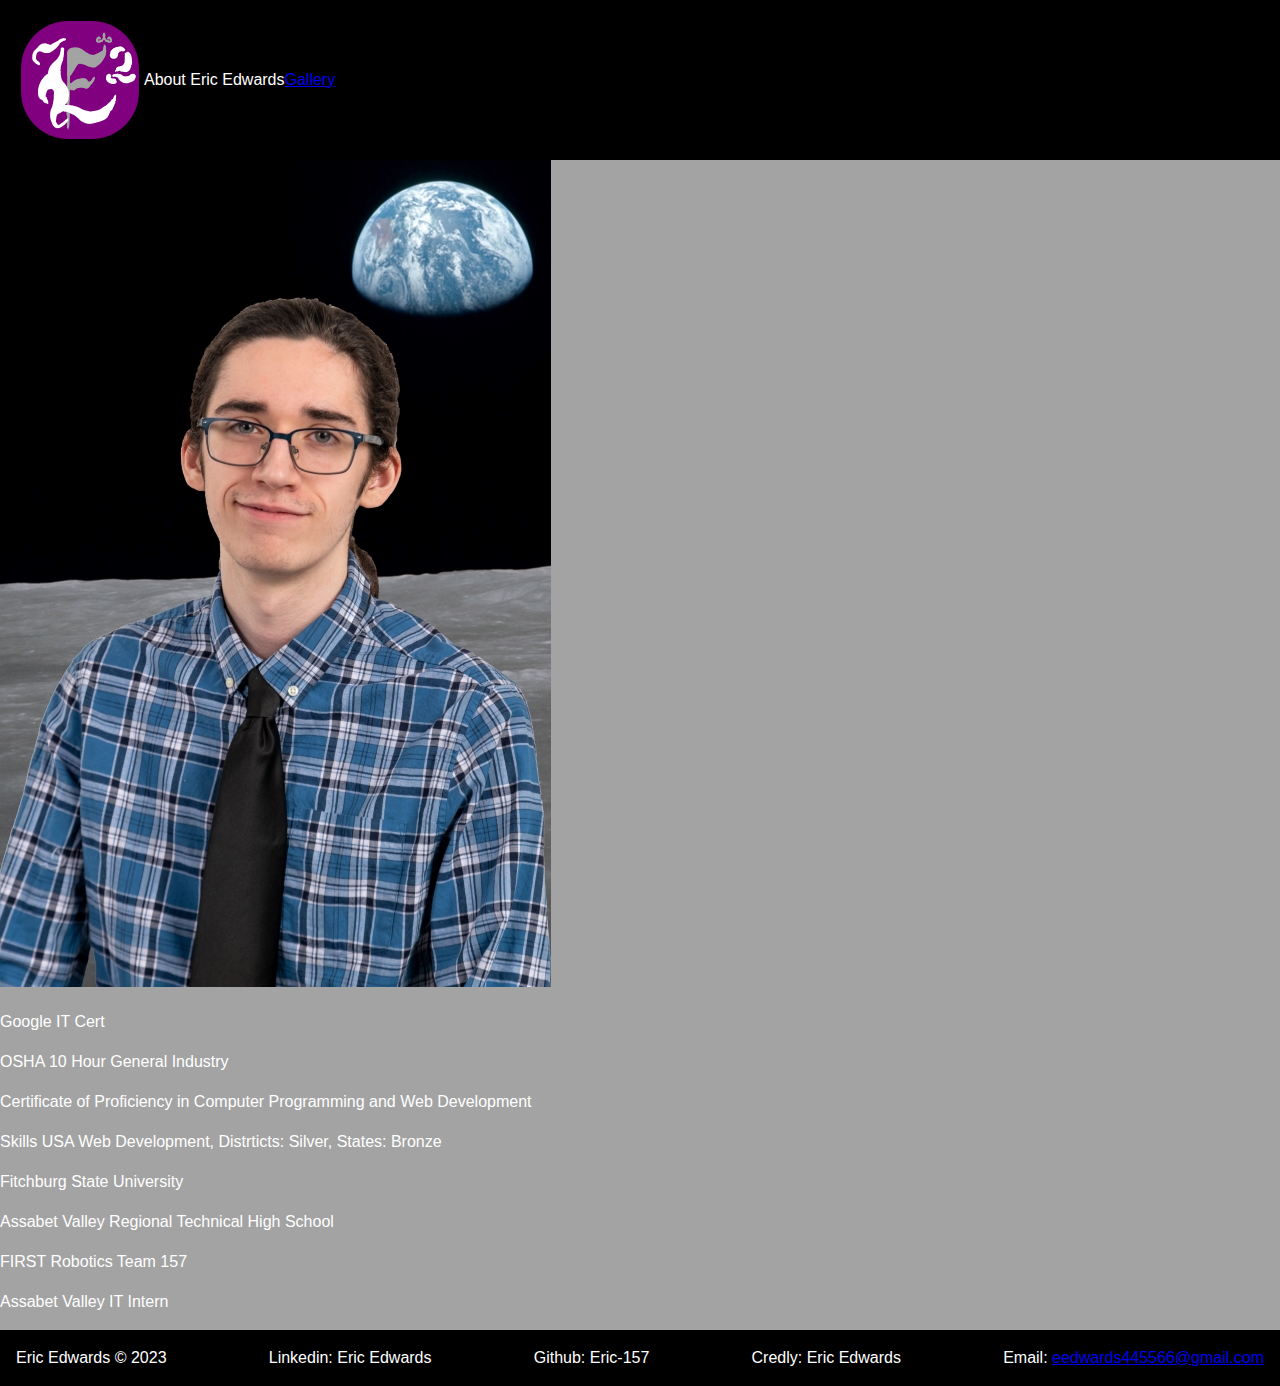
==== index.html @ d953fc55 "Started with structure" ====
<!DOCTYPE html>
<html lang="en">
    <head>
        <meta charset="utf-8">
        <meta name="description" content="Eric Edwards Portfolio">
        <meta name="author" content="Eric Edwards">
        <meta name="viewport" content="width=device-width, initial-scale=1.0">
        <meta name="keywords" content="Eric Edwards, Portfolio, Game, Game Design">
        <title>E-Edwards Portfolio</title>
        <link rel="icon" type="image/png" href="Images/Icons/favicon.png"/>
        <link rel="stylesheet" type="text/css" href="outline.css">
    </head>
    <body>
        <div id="nav">
            <img src="Images/Icons/favicon.png" alt="Logo">
            <p>About Eric Edwards</p>
            <p><a href="Gallery.html" title="Eric's Art, Designs and other nick nacks">Gallery</a></p>
        </div>
        <div id="content">
            <!--Main section-->
            <div>
                <img src="Images/EricEdwardsProfessional.jpg" alt="yes I was indeed in space, definitely">
                <p></p>
            </div>
        
            <!--Certs and Achivements-->
            <div>
                <p>Google IT Cert</p>
                <p>OSHA 10 Hour General Industry</p>
                <p>Certificate of Proficiency in Computer Programming and Web Development</p>
                <p>Skills USA Web Development, Distrticts: Silver, States: Bronze</p>
            </div>
            
            <!--Education + Notable Classes-->
            <div>
                <p>Fitchburg State University</p>
                <p>Assabet Valley Regional Technical High School</p>
                <p>FIRST Robotics Team 157</p>
            </div>
            
            <!--Work Experience-->
            <div>
                <p>Assabet Valley IT Intern</p>
            </div>
        </div>
        <div id="footer">
            <p>Eric Edwards &copy; 2023</p>
            <p>Linkedin: <a>Eric Edwards</a></p>
            <p>Github: <a>Eric-157</a></p>
            <p>Credly: <a>Eric Edwards</a></p>
            <p>Email: <a href="mailto:eedwards445566@gmail.com">eedwards445566@gmail.com</a></p>
        </div>
    </body>
</html>
---- outline.css ----
body {
    display: flex;
    flex-direction: column;
    font-family: 'Trebuchet MS', sans-serif;
    line-height: 1.5;
    color: white;
    background-color:rgb(163, 163, 163);
    -webkit-font-smoothing: antialiased;
    -moz-osx-font-smoothing: grayscale;
    -webkit-text-size-adjust: 100%;
    -ms-text-size-adjust: 100%;
    padding: 0;
    margin: 0;
}

#nav {
    display: flex;
    flex-direction: row;
    justify-content: flex-start;
    align-items: center;
    padding: 1rem 1rem;
    background-color: rgb(0, 0, 0);
    color: white;
    height: auto;
}

#footer {
    display: flex;
    flex-direction: row;
    justify-content: space-between;
    align-items: center;
    padding: 0 1rem;
    background-color: rgb(0, 0, 0);
    color: white;
    height: auto;
}
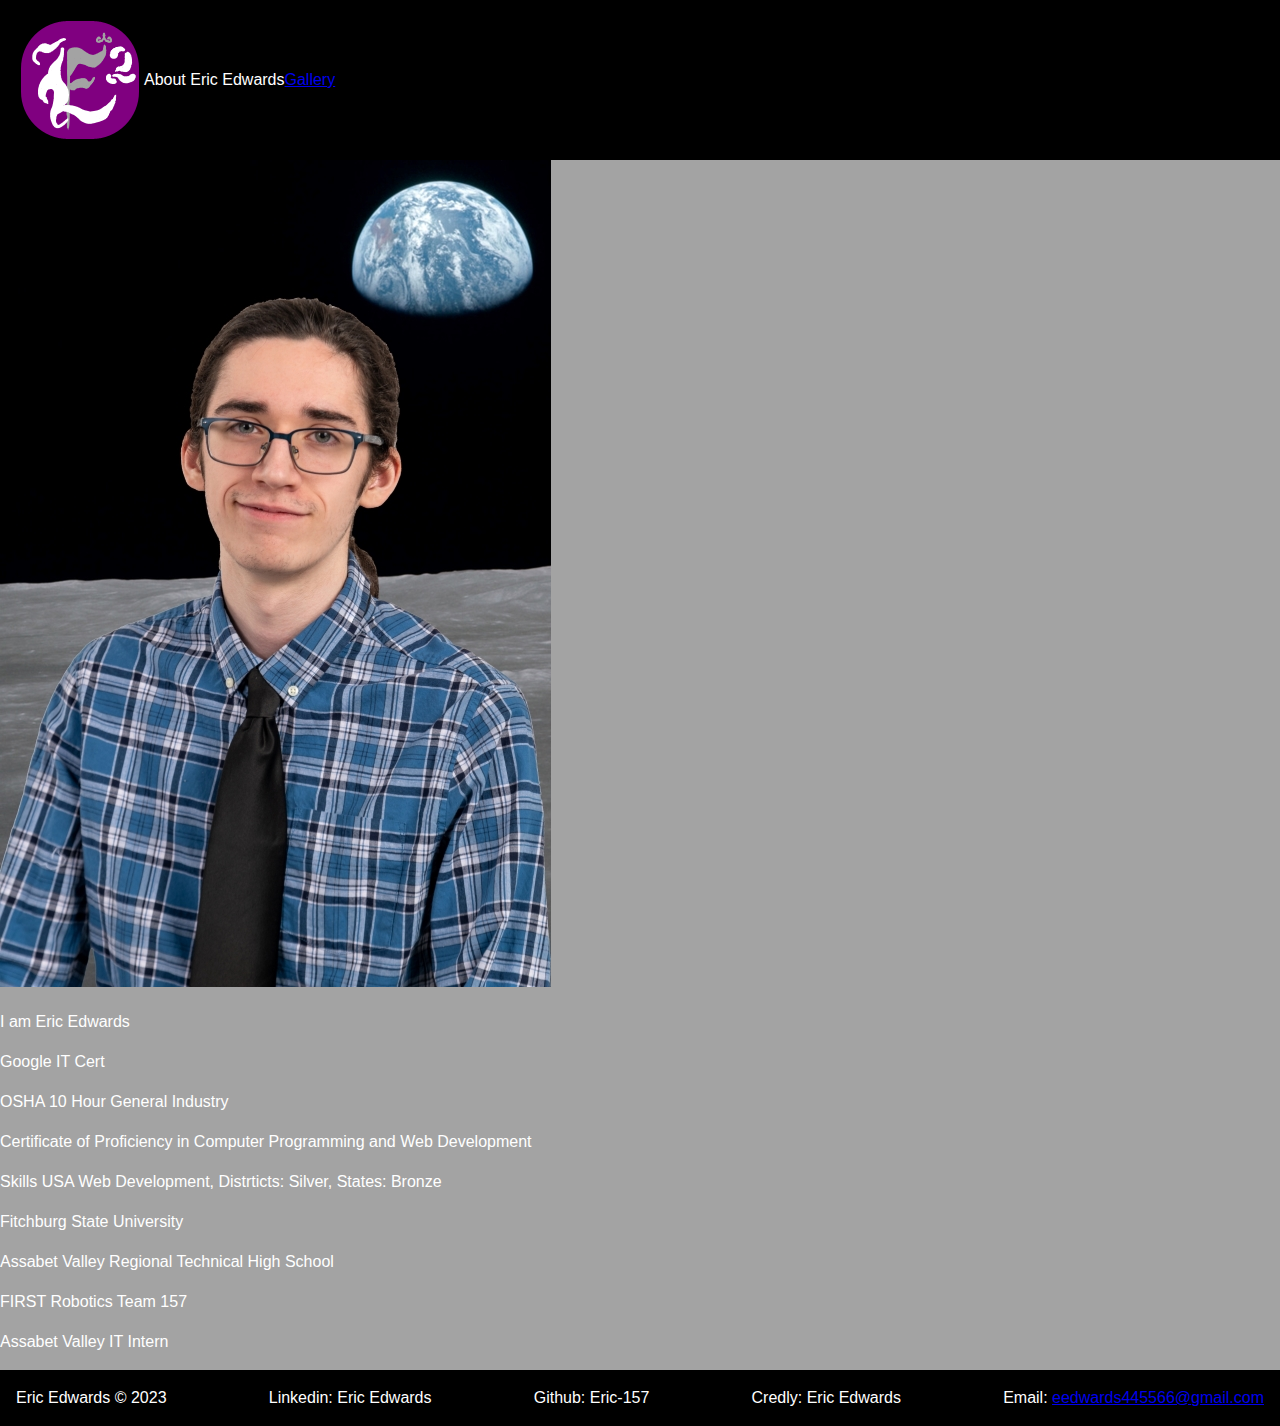
==== commit 73797875: "forgot to save" ====
--- a/index.html
+++ b/index.html
@@ -20,7 +20,7 @@
             <!--Main section-->
             <div>
                 <img src="Images/EricEdwardsProfessional.jpg" alt="yes I was indeed in space, definitely">
-                <p></p>
+                <p>I am Eric Edwards</p>
             </div>
         
             <!--Certs and Achivements-->
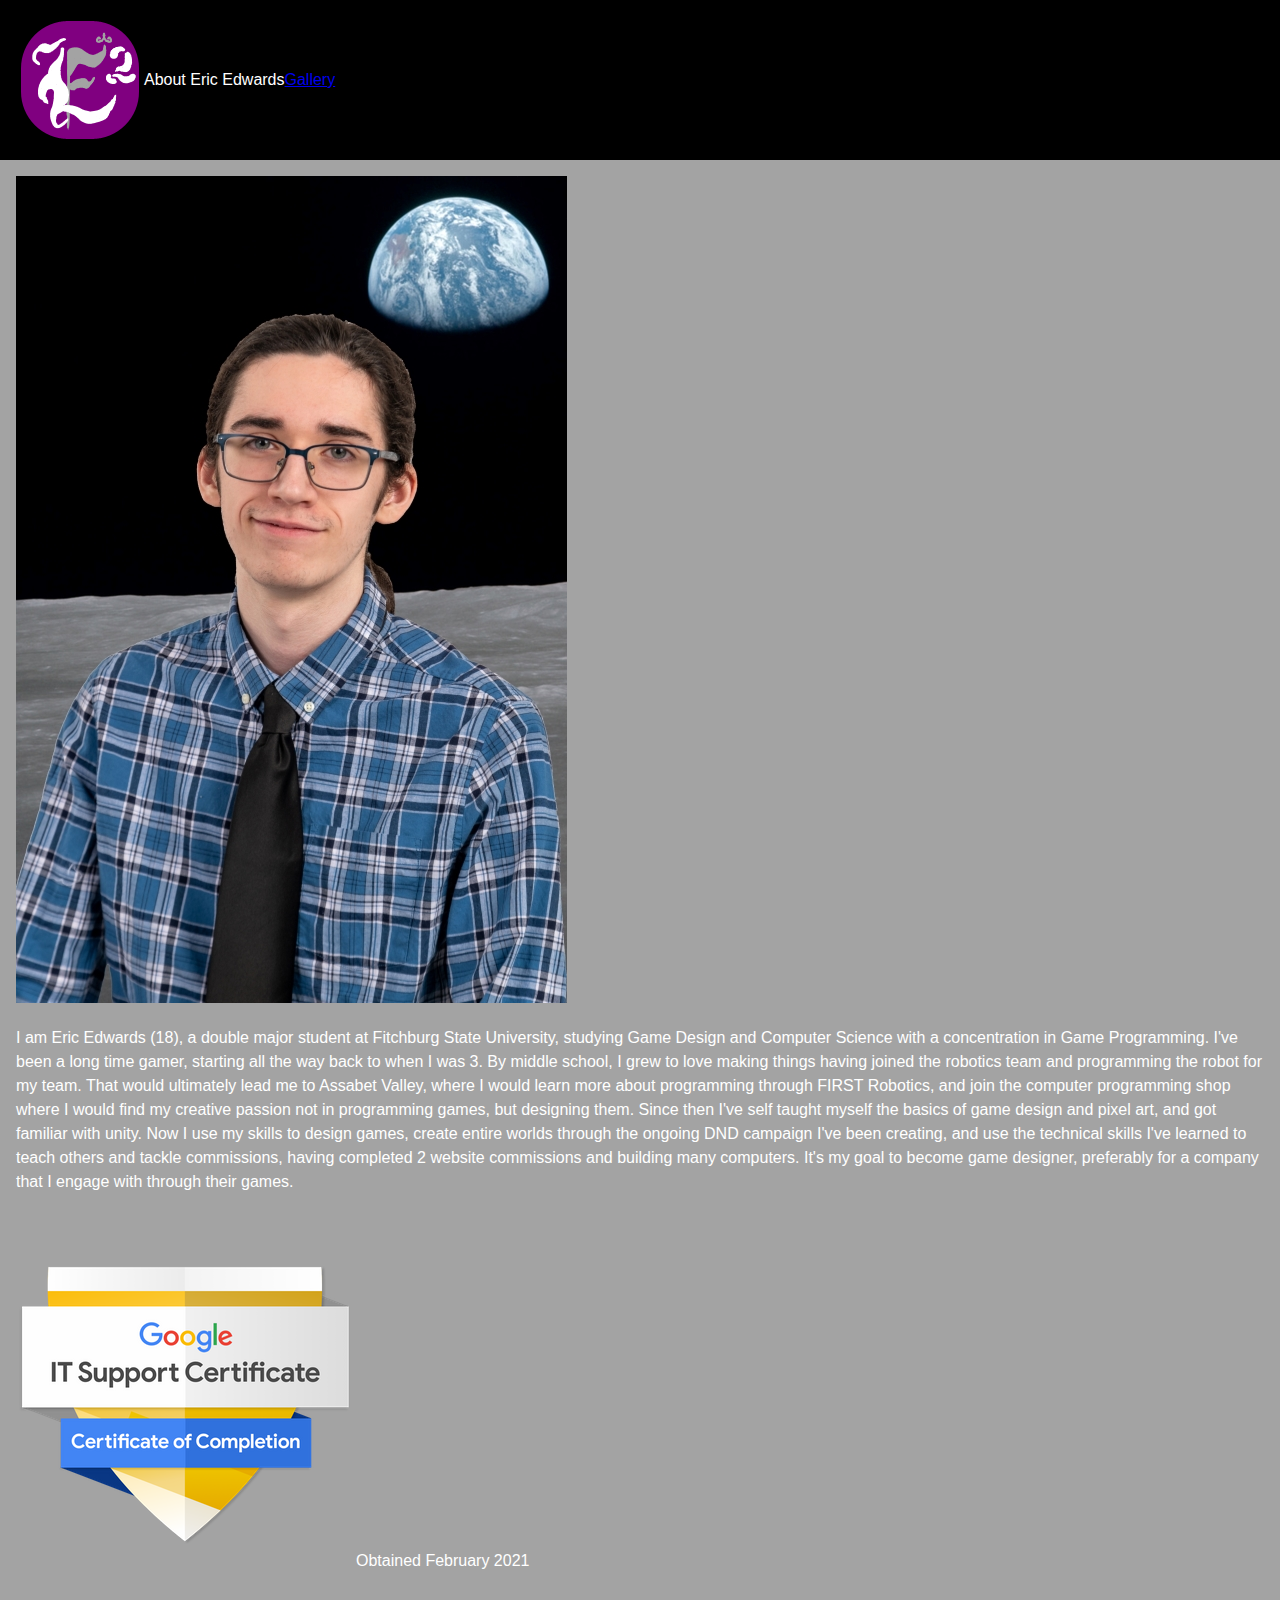
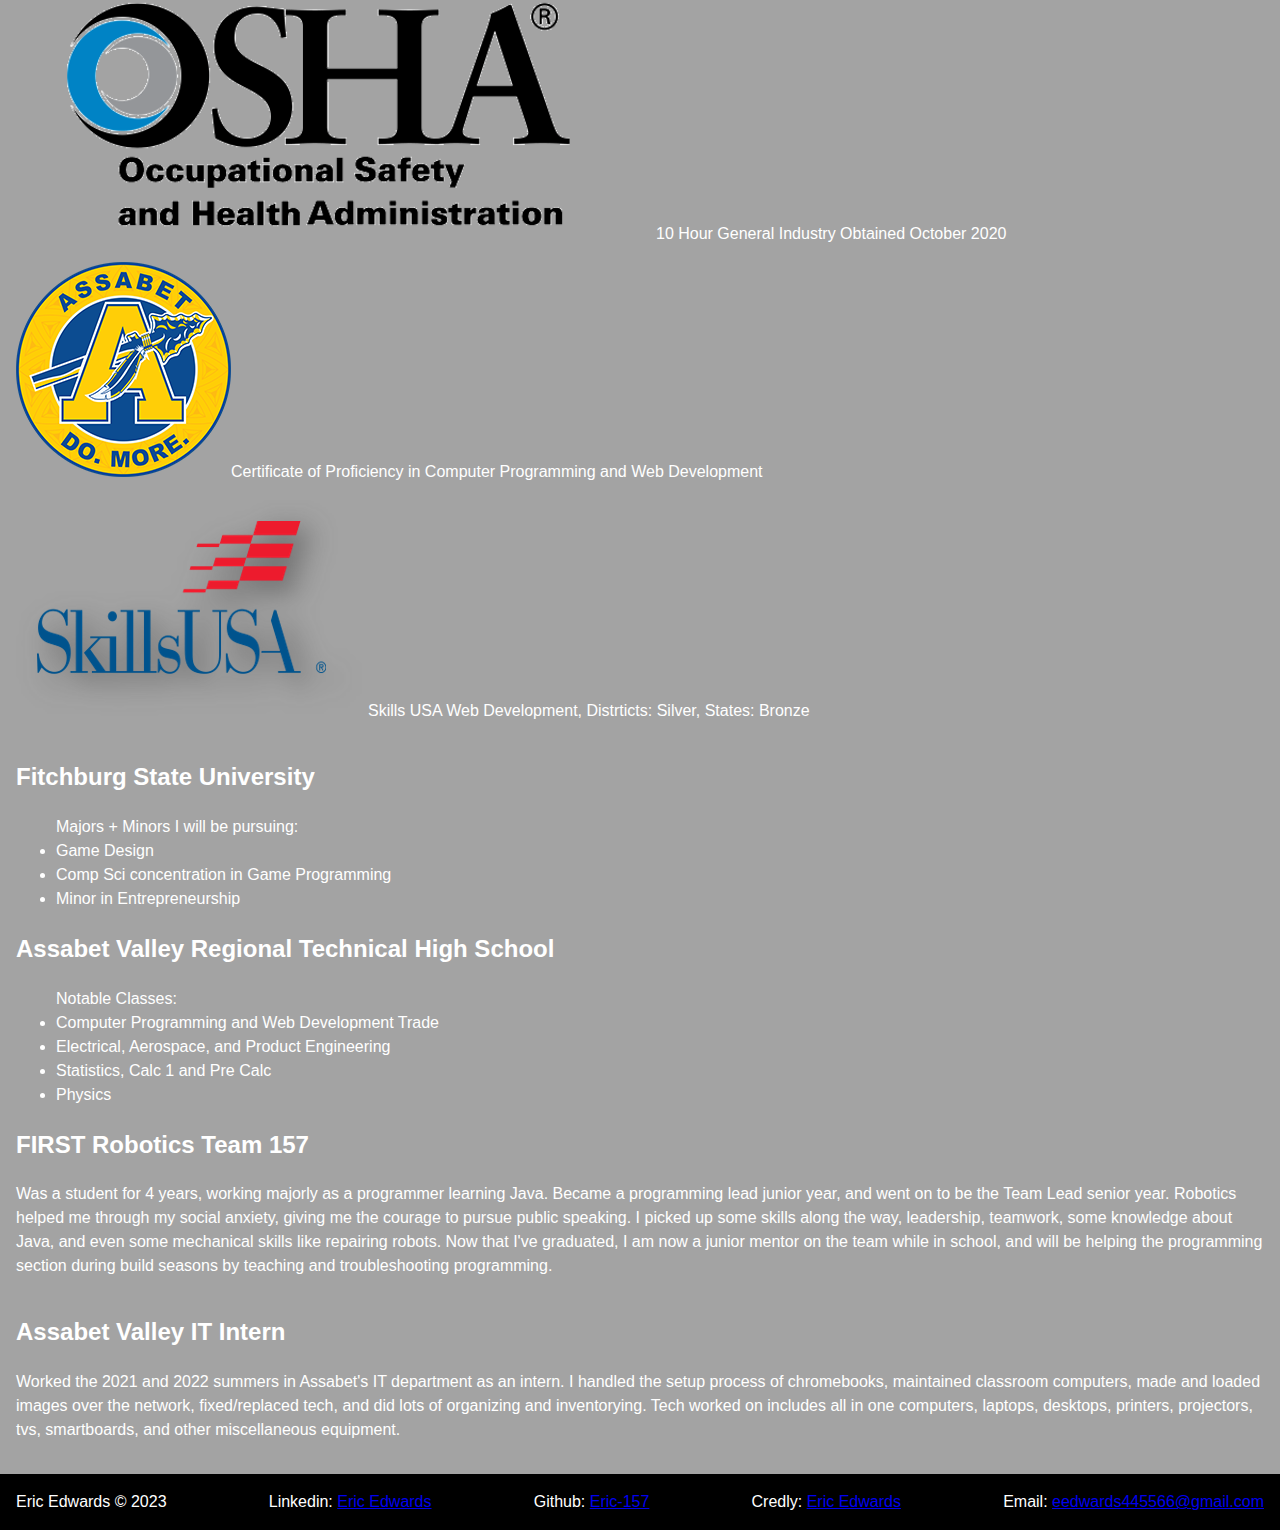
==== commit bdb3a315: "pre computer packing changes" ====
--- a/index.html
+++ b/index.html
@@ -18,36 +18,55 @@
         </div>
         <div id="content">
             <!--Main section-->
-            <div>
+            <div id="aboutme">
                 <img src="Images/EricEdwardsProfessional.jpg" alt="yes I was indeed in space, definitely">
-                <p>I am Eric Edwards</p>
+                <p>I am Eric Edwards (18), a double major student at Fitchburg State University, studying Game Design and Computer Science with a concentration in Game Programming. I've been a long time gamer, starting all the way back to when I was 3. By middle school, I grew to love making things having joined the robotics team and programming the robot for my team. That would ultimately lead me to Assabet Valley, where I would learn more about programming through FIRST Robotics, and join the computer programming shop where I would find my creative passion not in programming games, but designing them. Since then I've self taught myself the basics of game design and pixel art, and got familiar with unity. Now I use my skills to design games, create entire worlds through the ongoing DND campaign I've been creating, and use the technical skills I've learned to teach others and tackle commissions, having completed 2 website commissions and building many computers. It's my goal to become game designer, preferably for a company that I engage with through their games.</p>
             </div>
         
             <!--Certs and Achivements-->
-            <div>
-                <p>Google IT Cert</p>
-                <p>OSHA 10 Hour General Industry</p>
-                <p>Certificate of Proficiency in Computer Programming and Web Development</p>
-                <p>Skills USA Web Development, Distrticts: Silver, States: Bronze</p>
+            <div id="certs">
+                <p><img src="Images/ITCert.png" alt="Google IT Support Certificate">Obtained February 2021</p>
+                <p><img src="Images/osha.png" alt="OSHA">10 Hour General Industry Obtained October 2020</p>
+                <p><img src="Images/assabet.png" alt="My trade in high school, computer programming and web dev">Certificate of Proficiency in Computer Programming and Web Development</p>
+                <p><img src="Images/SkillsUSA.png">Skills USA Web Development, Distrticts: Silver, States: Bronze</p>
             </div>
             
             <!--Education + Notable Classes-->
-            <div>
-                <p>Fitchburg State University</p>
-                <p>Assabet Valley Regional Technical High School</p>
-                <p>FIRST Robotics Team 157</p>
+            <div id="education">
+                <div class="container">
+                <h2>Fitchburg State University</h2>
+                    <ul>Majors + Minors I will be pursuing:
+                        <li>Game Design</li>
+                        <li>Comp Sci concentration in Game Programming</li>
+                        <li>Minor in Entrepreneurship</li>
+                    </ul>
+                </div>
+                <div class="container">
+                <h2>Assabet Valley Regional Technical High School</h2>
+                    <ul>Notable Classes:
+                        <li>Computer Programming and Web Development Trade</li>
+                        <li>Electrical, Aerospace, and Product Engineering</li>
+                        <li>Statistics, Calc 1 and Pre Calc</li>
+                        <li>Physics</li>
+                    </ul>
+                </div>
+                <div class="container">
+                <h2>FIRST Robotics Team 157</h2>
+                <p>Was a student for 4 years, working majorly as a programmer learning Java. Became a programming lead junior year, and went on to be the Team Lead senior year. Robotics helped me through my social anxiety, giving me the courage to pursue public speaking. I picked up some skills along the way, leadership, teamwork, some knowledge about Java, and even some mechanical skills like repairing robots. Now that I've graduated, I am now a junior mentor on the team while in school, and will be helping the programming section during build seasons by teaching and troubleshooting programming.</p>
+                </div>
             </div>
             
             <!--Work Experience-->
-            <div>
-                <p>Assabet Valley IT Intern</p>
+            <div id="work">
+                <h2>Assabet Valley IT Intern</h2>
+                <p>Worked the 2021 and 2022 summers in Assabet's IT department as an intern. I handled the setup process of chromebooks, maintained classroom computers, made and loaded images over the network, fixed/replaced tech, and did lots of organizing and inventorying. Tech worked on includes all in one computers, laptops, desktops, printers, projectors, tvs, smartboards, and other miscellaneous equipment.</p>
             </div>
         </div>
         <div id="footer">
             <p>Eric Edwards &copy; 2023</p>
-            <p>Linkedin: <a>Eric Edwards</a></p>
-            <p>Github: <a>Eric-157</a></p>
-            <p>Credly: <a>Eric Edwards</a></p>
+            <p>Linkedin: <a href="https://www.linkedin.com/in/eric-edwards-64030a20b/" target="_blank">Eric Edwards</a></p>
+            <p>Github: <a href="https://github.com/Eric-157" target="_blank">Eric-157</a></p>
+            <p>Credly: <a href="https://www.credly.com/users/eric-edwards.8d96000a/badges" target="_blank">Eric Edwards</a></p>
             <p>Email: <a href="mailto:eedwards445566@gmail.com">eedwards445566@gmail.com</a></p>
         </div>
     </body>
--- a/outline.css
+++ b/outline.css
@@ -24,6 +24,16 @@
     height: auto;
 }
 
+#content {
+    display: flex;
+    flex-direction: column;
+    justify-content: space-between;
+    align-items: flex-start;
+    padding: 1rem 1rem;
+    color: white;
+    height: auto;
+}
+
 #footer {
     display: flex;
     flex-direction: row;
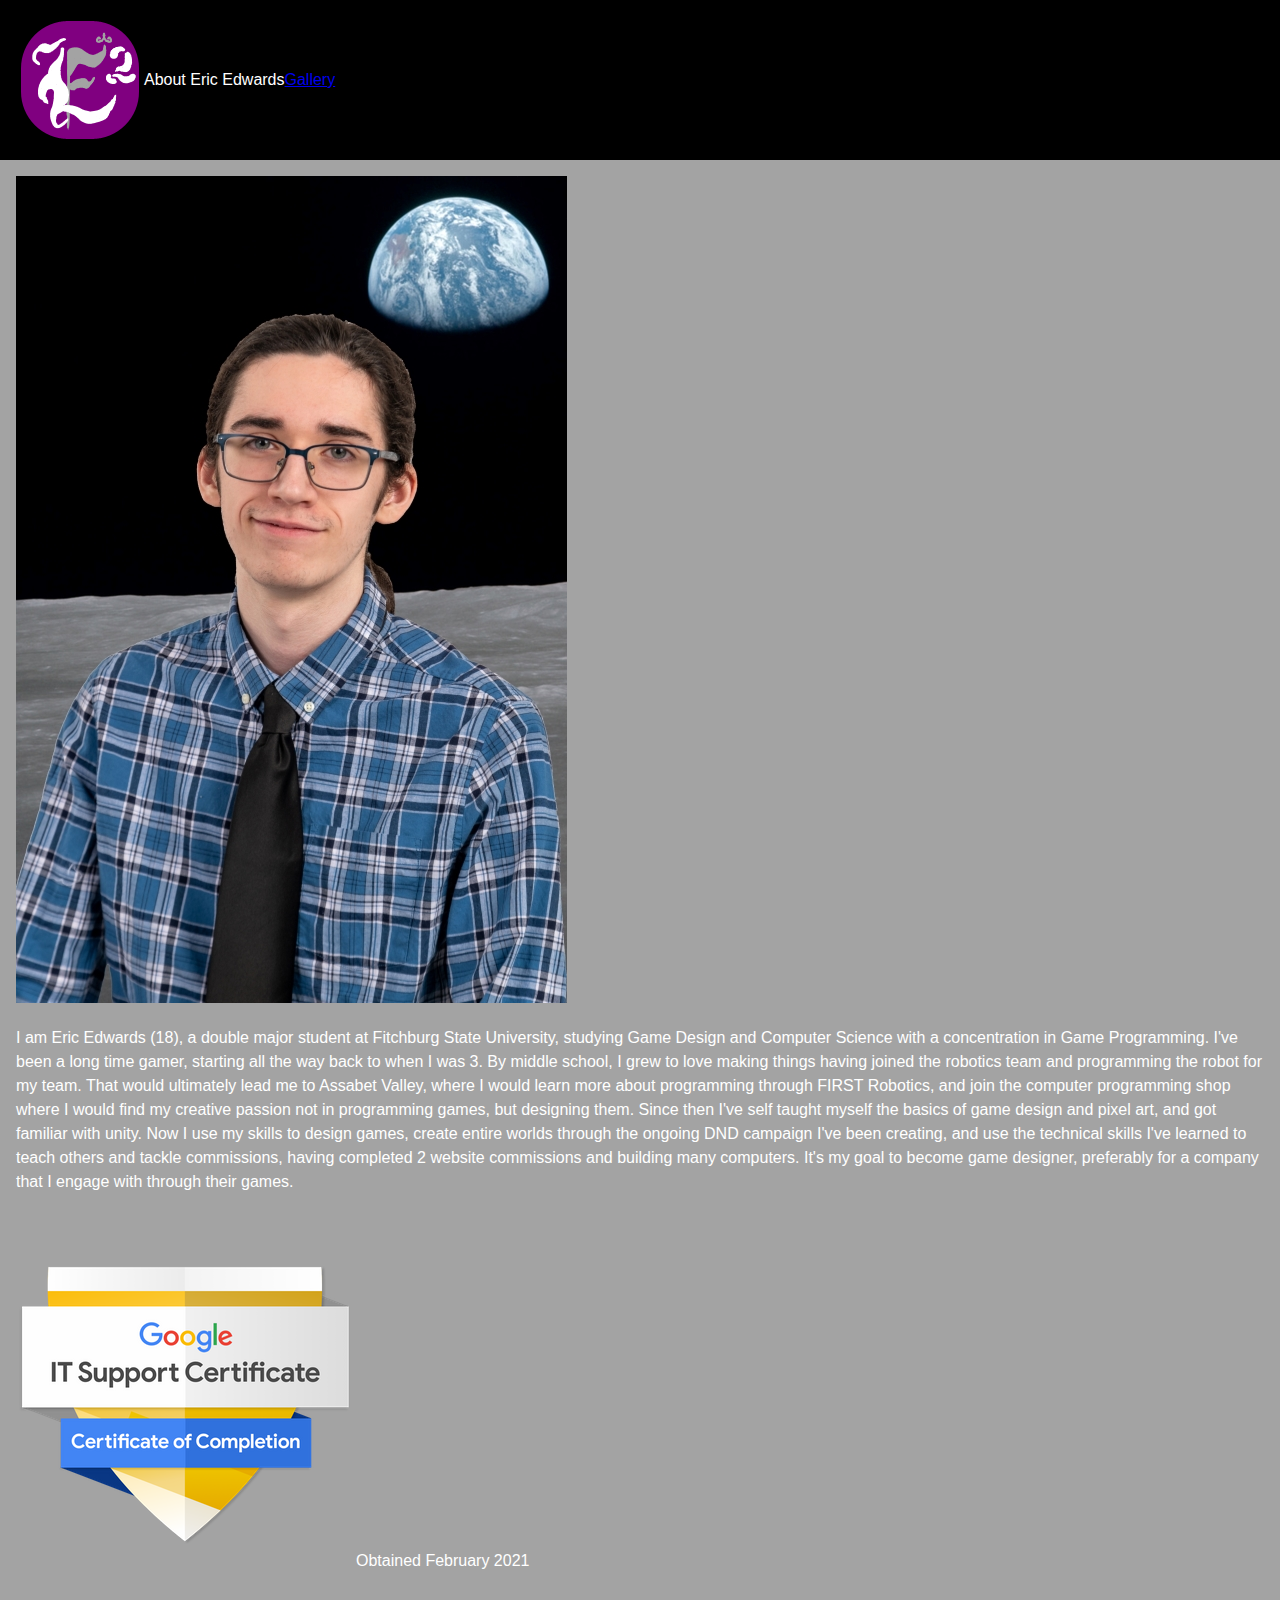
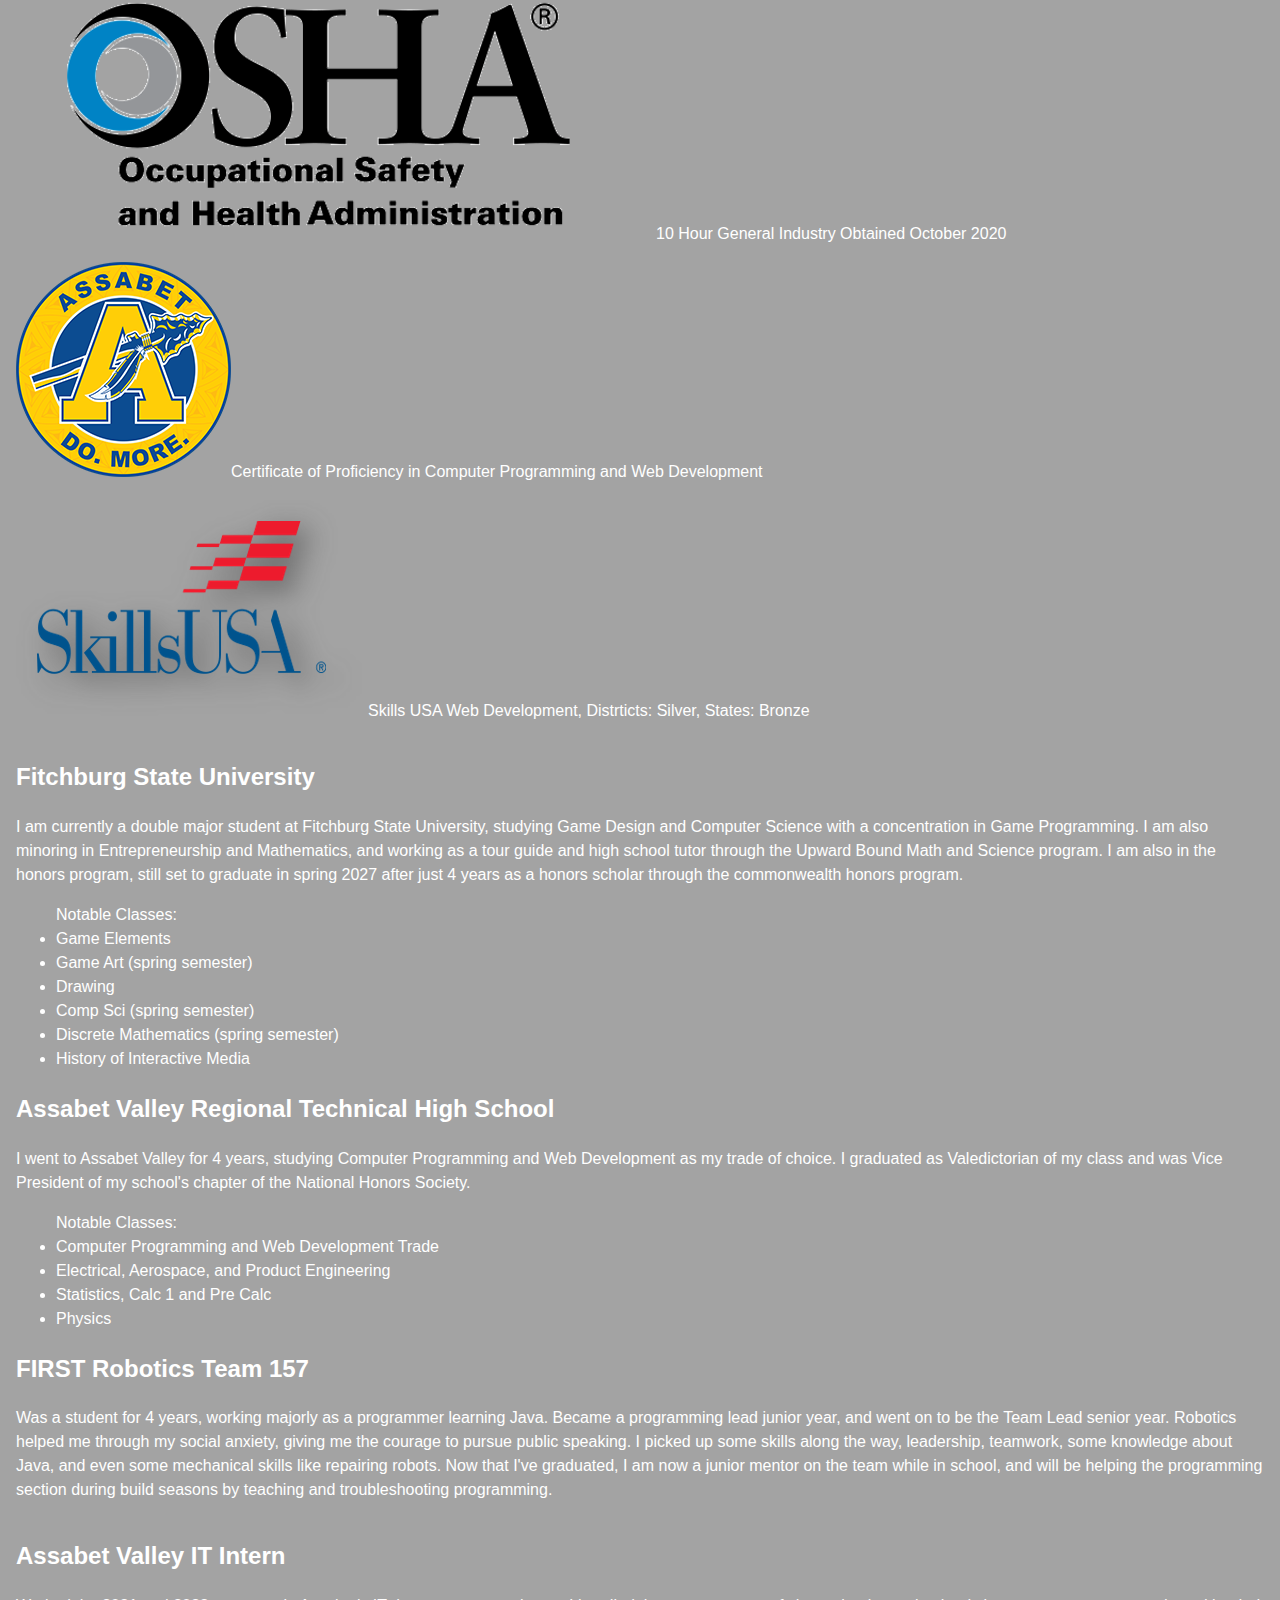
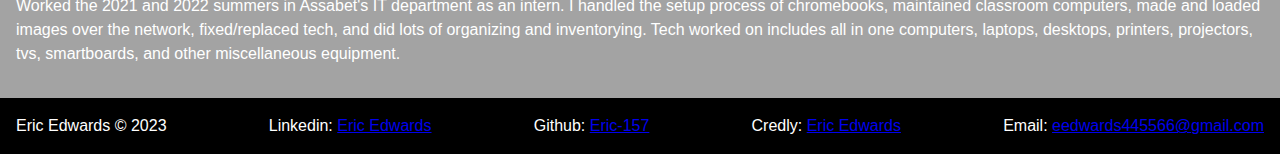
==== commit a1c7ab62: "added content" ====
--- a/index.html
+++ b/index.html
@@ -35,14 +35,19 @@
             <div id="education">
                 <div class="container">
                 <h2>Fitchburg State University</h2>
-                    <ul>Majors + Minors I will be pursuing:
-                        <li>Game Design</li>
-                        <li>Comp Sci concentration in Game Programming</li>
-                        <li>Minor in Entrepreneurship</li>
+                I am currently a double major student at Fitchburg State University, studying Game Design and Computer Science with a concentration in Game Programming. I am also minoring in Entrepreneurship and Mathematics, and working as a tour guide and high school tutor through the Upward Bound Math and Science program. I am also in the honors program, still set to graduate in spring 2027 after just 4 years as a honors scholar through the commonwealth honors program.
+                    <ul>Notable Classes:
+                        <li>Game Elements</li>
+                        <li>Game Art (spring semester)</li>
+                        <li>Drawing</li>
+                        <li>Comp Sci (spring semester)</li>
+                        <li>Discrete Mathematics (spring semester)</li>
+                        <li>History of Interactive Media</li>
                     </ul>
                 </div>
                 <div class="container">
                 <h2>Assabet Valley Regional Technical High School</h2>
+                I went to Assabet Valley for 4 years, studying Computer Programming and Web Development as my trade of choice. I graduated as Valedictorian of my class and was Vice President of my school's chapter of the National Honors Society.
                     <ul>Notable Classes:
                         <li>Computer Programming and Web Development Trade</li>
                         <li>Electrical, Aerospace, and Product Engineering</li>
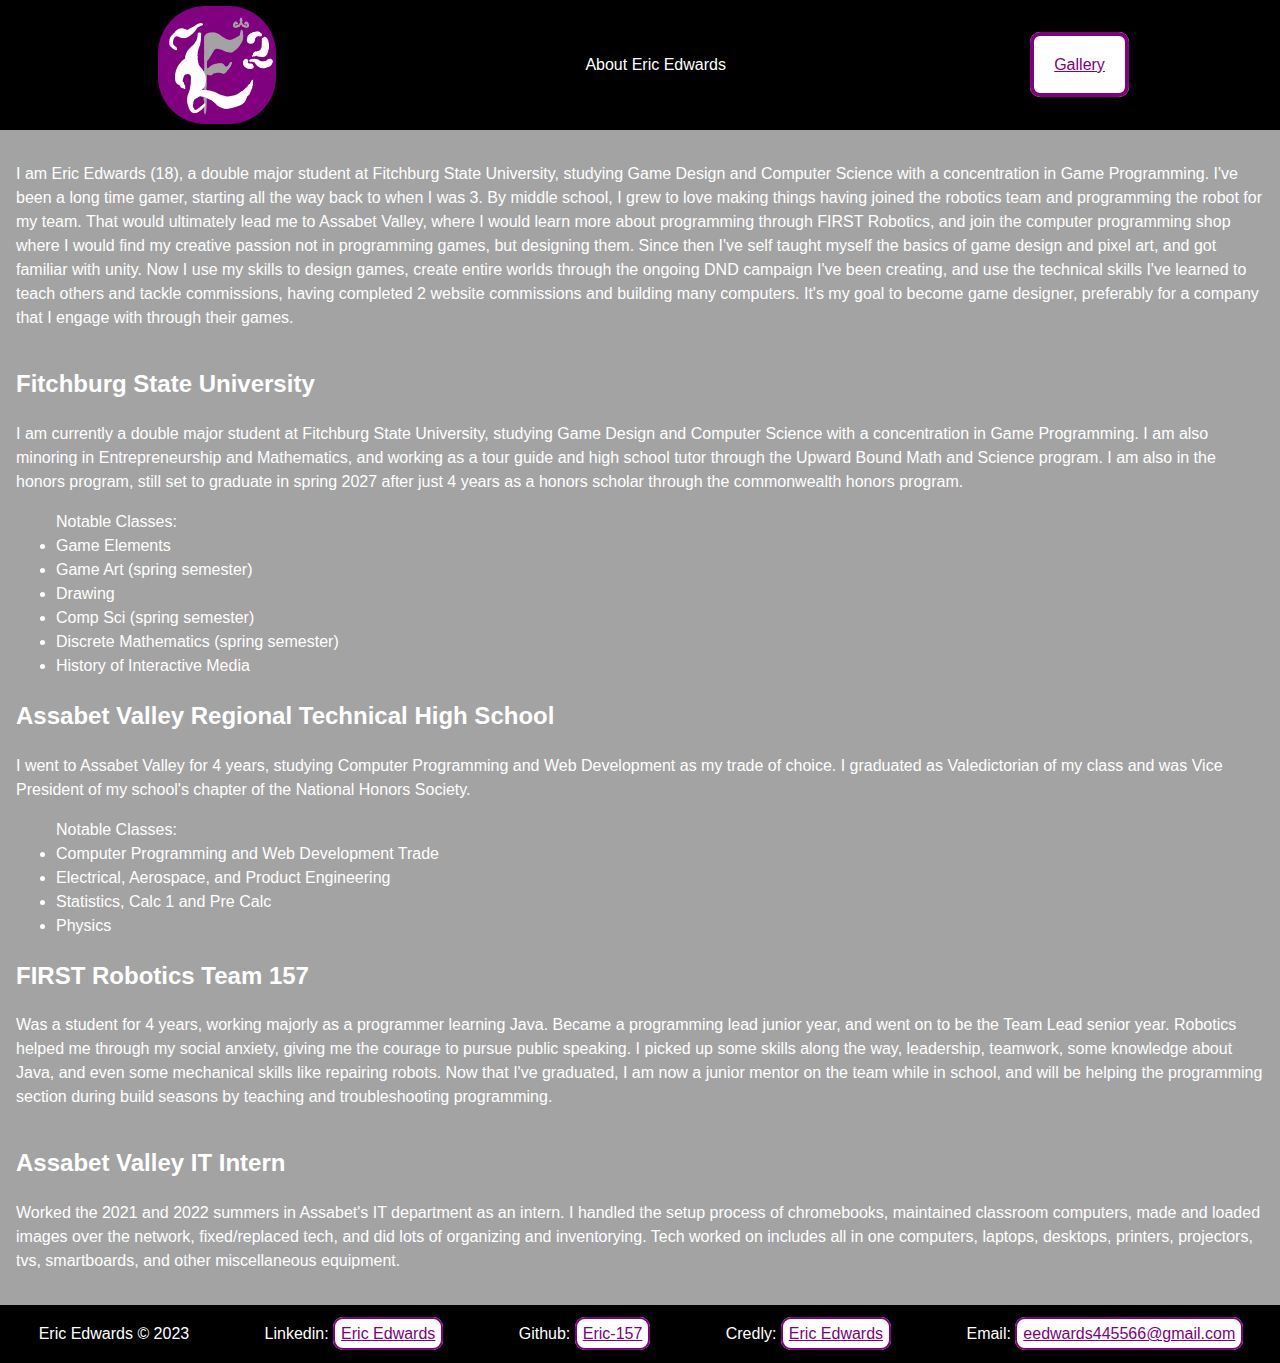
==== commit 6f6d41b7: "spacing for Nav and Footer" ====
--- a/index.html
+++ b/index.html
@@ -19,16 +19,16 @@
         <div id="content">
             <!--Main section-->
             <div id="aboutme">
-                <img src="Images/EricEdwardsProfessional.jpg" alt="yes I was indeed in space, definitely">
+                <!-- <img src="Images/EricEdwardsProfessional.jpg" alt="yes I was indeed in space, definitely"> -->
                 <p>I am Eric Edwards (18), a double major student at Fitchburg State University, studying Game Design and Computer Science with a concentration in Game Programming. I've been a long time gamer, starting all the way back to when I was 3. By middle school, I grew to love making things having joined the robotics team and programming the robot for my team. That would ultimately lead me to Assabet Valley, where I would learn more about programming through FIRST Robotics, and join the computer programming shop where I would find my creative passion not in programming games, but designing them. Since then I've self taught myself the basics of game design and pixel art, and got familiar with unity. Now I use my skills to design games, create entire worlds through the ongoing DND campaign I've been creating, and use the technical skills I've learned to teach others and tackle commissions, having completed 2 website commissions and building many computers. It's my goal to become game designer, preferably for a company that I engage with through their games.</p>
             </div>
         
             <!--Certs and Achivements-->
             <div id="certs">
-                <p><img src="Images/ITCert.png" alt="Google IT Support Certificate">Obtained February 2021</p>
+                <!-- <p><img src="Images/ITCert.png" alt="Google IT Support Certificate">Obtained February 2021</p>
                 <p><img src="Images/osha.png" alt="OSHA">10 Hour General Industry Obtained October 2020</p>
                 <p><img src="Images/assabet.png" alt="My trade in high school, computer programming and web dev">Certificate of Proficiency in Computer Programming and Web Development</p>
-                <p><img src="Images/SkillsUSA.png">Skills USA Web Development, Distrticts: Silver, States: Bronze</p>
+                <p><img src="Images/SkillsUSA.png">Skills USA Web Development, Distrticts: Silver, States: Bronze</p> -->
             </div>
             
             <!--Education + Notable Classes-->
--- a/outline.css
+++ b/outline.css
@@ -11,17 +11,27 @@
     -ms-text-size-adjust: 100%;
     padding: 0;
     margin: 0;
+    overflow-x: hidden;
 }
 
 #nav {
     display: flex;
     flex-direction: row;
-    justify-content: flex-start;
+    justify-content: space-around;
     align-items: center;
-    padding: 1rem 1rem;
+    padding: 1px 1px;
     background-color: rgb(0, 0, 0);
     color: white;
     height: auto;
+    width: 100vw;
+}
+
+#nav a {
+    background-color: white;
+    color: #810081;
+    padding: 20px;
+    border-radius: 10px;
+    border: 4px solid #810081;
 }
 
 #content {
@@ -37,10 +47,26 @@
 #footer {
     display: flex;
     flex-direction: row;
-    justify-content: space-between;
+    flex-wrap: wrap;
+    justify-content: space-around;
     align-items: center;
-    padding: 0 1rem;
+    width: 100vw;
+    padding: 1px 1px;
+
     background-color: rgb(0, 0, 0);
     color: white;
     height: auto;
+}
+
+#footer a {
+    background-color: white;
+    padding: 6px;
+    border: solid 2px #810081;
+    border-radius: 10px;
+    color: #810081;
+}
+
+#footer p {
+    padding-left: 8px;
+    padding-right: 8px;
 }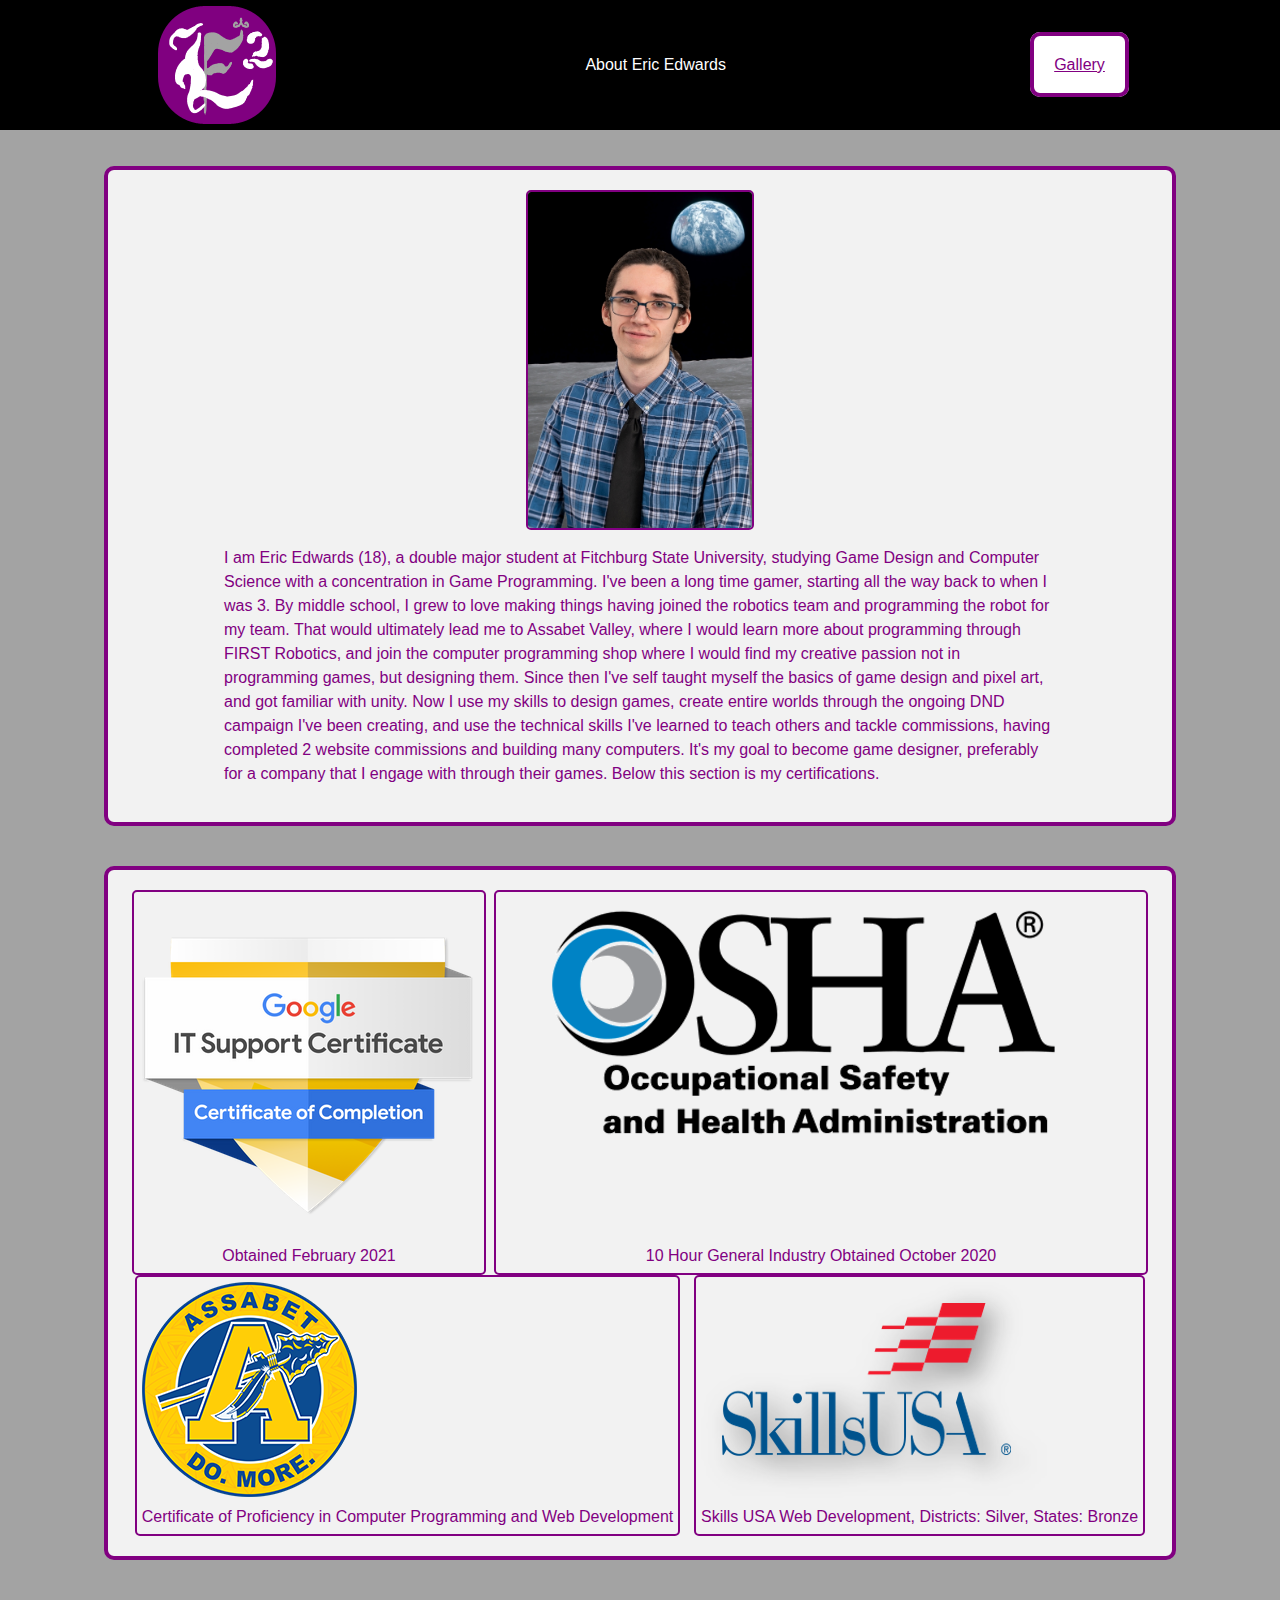
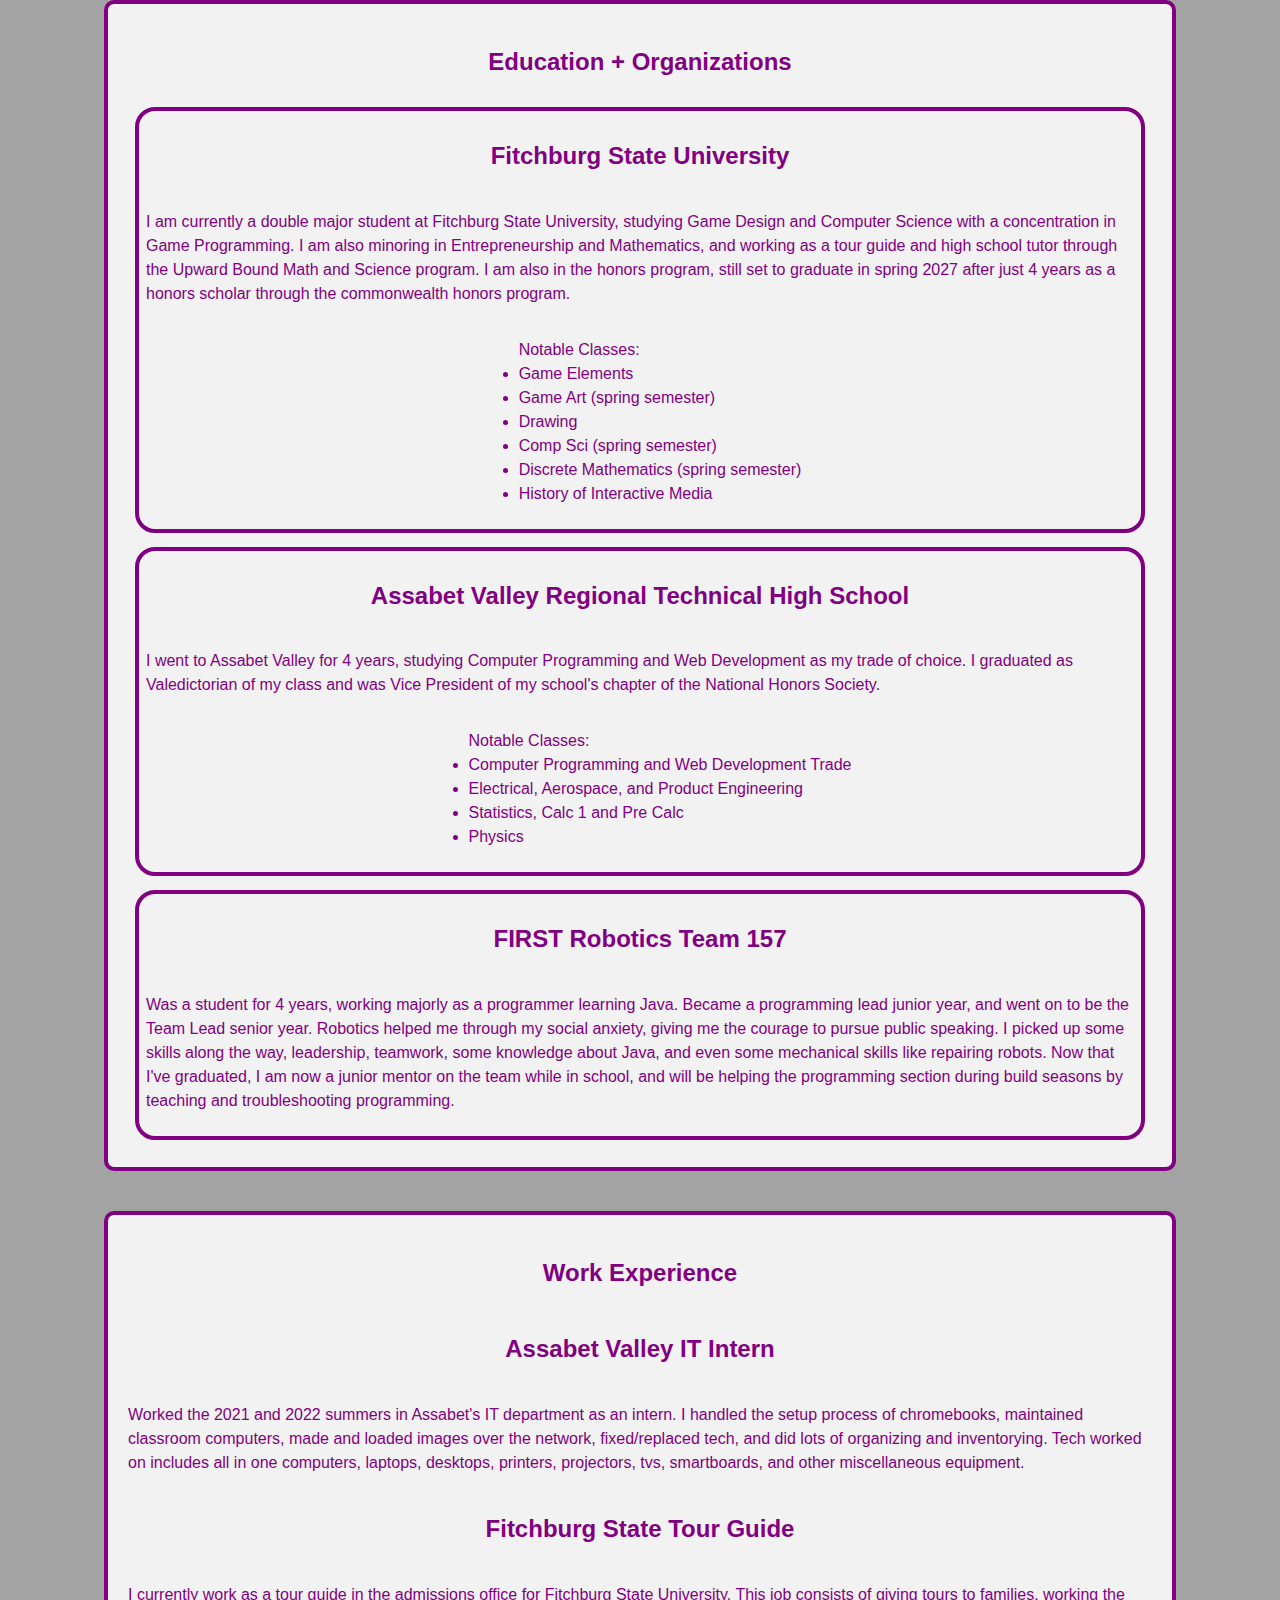
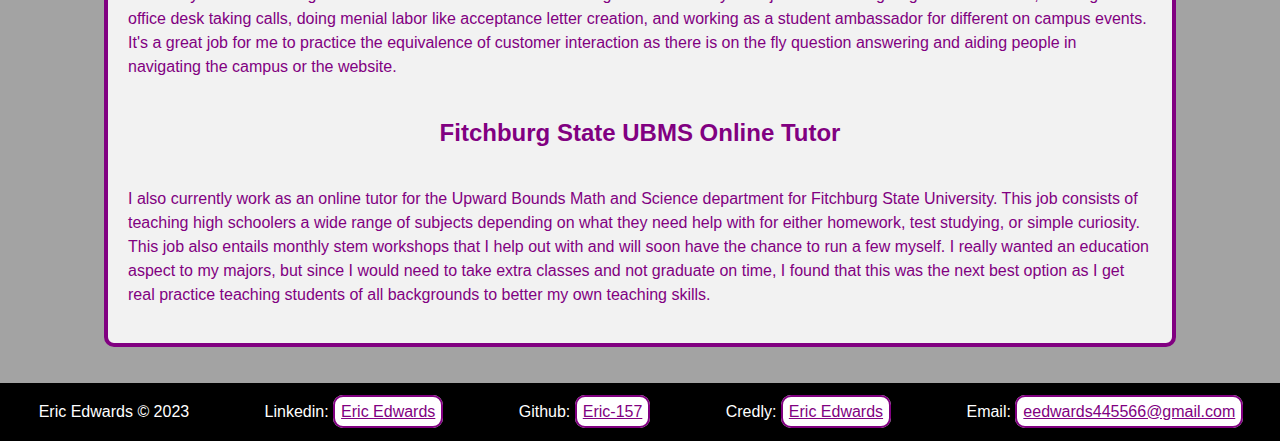
==== commit 62eef5a4: "Everything besides JavaScript" ====
--- a/index.html
+++ b/index.html
@@ -9,6 +9,7 @@
         <title>E-Edwards Portfolio</title>
         <link rel="icon" type="image/png" href="Images/Icons/favicon.png"/>
         <link rel="stylesheet" type="text/css" href="outline.css">
+        <link rel="stylesheet" type="text/css" href="index.css">
     </head>
     <body>
         <div id="nav">
@@ -19,23 +20,24 @@
         <div id="content">
             <!--Main section-->
             <div id="aboutme">
-                <!-- <img src="Images/EricEdwardsProfessional.jpg" alt="yes I was indeed in space, definitely"> -->
-                <p>I am Eric Edwards (18), a double major student at Fitchburg State University, studying Game Design and Computer Science with a concentration in Game Programming. I've been a long time gamer, starting all the way back to when I was 3. By middle school, I grew to love making things having joined the robotics team and programming the robot for my team. That would ultimately lead me to Assabet Valley, where I would learn more about programming through FIRST Robotics, and join the computer programming shop where I would find my creative passion not in programming games, but designing them. Since then I've self taught myself the basics of game design and pixel art, and got familiar with unity. Now I use my skills to design games, create entire worlds through the ongoing DND campaign I've been creating, and use the technical skills I've learned to teach others and tackle commissions, having completed 2 website commissions and building many computers. It's my goal to become game designer, preferably for a company that I engage with through their games.</p>
+                <img src="Images/EricEdwardsProfessional.jpg" alt="yes I was indeed in space, definitely">
+                <p>I am Eric Edwards (18), a double major student at Fitchburg State University, studying Game Design and Computer Science with a concentration in Game Programming. I've been a long time gamer, starting all the way back to when I was 3. By middle school, I grew to love making things having joined the robotics team and programming the robot for my team. That would ultimately lead me to Assabet Valley, where I would learn more about programming through FIRST Robotics, and join the computer programming shop where I would find my creative passion not in programming games, but designing them. Since then I've self taught myself the basics of game design and pixel art, and got familiar with unity. Now I use my skills to design games, create entire worlds through the ongoing DND campaign I've been creating, and use the technical skills I've learned to teach others and tackle commissions, having completed 2 website commissions and building many computers. It's my goal to become game designer, preferably for a company that I engage with through their games. Below this section is my certifications.</p>
             </div>
         
-            <!--Certs and Achivements-->
+            <!--Certs and Achievements-->
             <div id="certs">
-                <!-- <p><img src="Images/ITCert.png" alt="Google IT Support Certificate">Obtained February 2021</p>
-                <p><img src="Images/osha.png" alt="OSHA">10 Hour General Industry Obtained October 2020</p>
-                <p><img src="Images/assabet.png" alt="My trade in high school, computer programming and web dev">Certificate of Proficiency in Computer Programming and Web Development</p>
-                <p><img src="Images/SkillsUSA.png">Skills USA Web Development, Distrticts: Silver, States: Bronze</p> -->
+                <div class="para"><div class="image"><img src="Images/ITCert.png" alt="Google IT Support Certificate"></div>Obtained February 2021</div>
+                <div class="para"><div class="image"><img src="Images/osha.png" alt="OSHA"></div>10 Hour General Industry Obtained October 2020</div>
+                <div class="para"><div class="image"><img src="Images/assabet.png" alt="My trade in high school, computer programming and web dev"></div>Certificate of Proficiency in Computer Programming and Web Development</div>
+                <div class="para"><div class="image"><img src="Images/SkillsUSA.png"></div>Skills USA Web Development, Districts: Silver, States: Bronze</div>
             </div>
             
             <!--Education + Notable Classes-->
             <div id="education">
+                <h2>Education + Organizations</h2>
                 <div class="container">
                 <h2>Fitchburg State University</h2>
-                I am currently a double major student at Fitchburg State University, studying Game Design and Computer Science with a concentration in Game Programming. I am also minoring in Entrepreneurship and Mathematics, and working as a tour guide and high school tutor through the Upward Bound Math and Science program. I am also in the honors program, still set to graduate in spring 2027 after just 4 years as a honors scholar through the commonwealth honors program.
+                <p>I am currently a double major student at Fitchburg State University, studying Game Design and Computer Science with a concentration in Game Programming. I am also minoring in Entrepreneurship and Mathematics, and working as a tour guide and high school tutor through the Upward Bound Math and Science program. I am also in the honors program, still set to graduate in spring 2027 after just 4 years as a honors scholar through the commonwealth honors program.</p>
                     <ul>Notable Classes:
                         <li>Game Elements</li>
                         <li>Game Art (spring semester)</li>
@@ -47,7 +49,7 @@
                 </div>
                 <div class="container">
                 <h2>Assabet Valley Regional Technical High School</h2>
-                I went to Assabet Valley for 4 years, studying Computer Programming and Web Development as my trade of choice. I graduated as Valedictorian of my class and was Vice President of my school's chapter of the National Honors Society.
+                <p>I went to Assabet Valley for 4 years, studying Computer Programming and Web Development as my trade of choice. I graduated as Valedictorian of my class and was Vice President of my school's chapter of the National Honors Society.</p>
                     <ul>Notable Classes:
                         <li>Computer Programming and Web Development Trade</li>
                         <li>Electrical, Aerospace, and Product Engineering</li>
@@ -63,8 +65,13 @@
             
             <!--Work Experience-->
             <div id="work">
+                <h2>Work Experience</h2>
                 <h2>Assabet Valley IT Intern</h2>
                 <p>Worked the 2021 and 2022 summers in Assabet's IT department as an intern. I handled the setup process of chromebooks, maintained classroom computers, made and loaded images over the network, fixed/replaced tech, and did lots of organizing and inventorying. Tech worked on includes all in one computers, laptops, desktops, printers, projectors, tvs, smartboards, and other miscellaneous equipment.</p>
+                <h2>Fitchburg State Tour Guide</h2>
+                <p>I currently work as a tour guide in the admissions office for Fitchburg State University. This job consists of giving tours to families, working the office desk taking calls, doing menial labor like acceptance letter creation, and working as a student ambassador for different on campus events. It's a great job for me to practice the equivalence of customer interaction as there is on the fly question answering and aiding people in navigating the campus or the website.</p>
+                <h2>Fitchburg State UBMS Online Tutor</h2>
+                <p>I also currently work as an online tutor for the Upward Bounds Math and Science department for Fitchburg State University. This job consists of teaching high schoolers a wide range of subjects depending on what they need help with for either homework, test studying, or simple curiosity. This job also entails monthly stem workshops that I help out with and will soon have the chance to run a few myself. I really wanted an education aspect to my majors, but since I would need to take extra classes and not graduate on time, I found that this was the next best option as I get real practice teaching students of all backgrounds to better my own teaching skills.</p>
             </div>
         </div>
         <div id="footer">
--- a/outline.css
+++ b/outline.css
@@ -38,7 +38,7 @@
     display: flex;
     flex-direction: column;
     justify-content: space-between;
-    align-items: flex-start;
+    align-items: center;
     padding: 1rem 1rem;
     color: white;
     height: auto;
--- a/index.css
+++ b/index.css
@@ -0,0 +1,111 @@
+#content div {
+    width: 80vw;
+}
+
+/* The About Me section in Index. Includes the container, the image, and the text */
+#aboutme {
+    display: flex;
+    flex-direction: row;
+    flex-wrap: wrap;
+    justify-content: space-around;
+    background-color: #f2f2f2;
+    color: #810081;
+    padding: 20px;
+    margin-top: 20px;
+    margin-bottom: 20px;
+    border-radius: 10px;
+    border: 4px solid #810081;
+}
+
+#aboutme img {
+    width: 14rem;
+    height: 21rem;
+    border-radius: 5px;
+    border: 2px solid #810081;
+}
+
+#aboutme p {
+    width: 65vw;
+    padding-left: 20px;
+    padding-right: 20px;
+}
+
+/* The Certs section in Index. includes the main container, the item containers and the images in said items.*/
+#certs {
+    display: flex;
+    flex-direction: row;
+    flex-wrap: wrap;
+    justify-content: space-around;
+    background-color: #f2f2f2;
+    color: #810081;
+    padding: 20px;
+    margin-top: 20px;
+    margin-bottom: 20px;
+    border-radius: 10px;
+    border: 4px solid #810081;
+}
+
+#certs .para {
+    width: auto;
+    display: flex;
+    flex-direction: column;
+    justify-content: space-around;
+    align-items: center;
+    border-radius: 5px;
+    border: 2px solid #810081;
+    padding: 5px;
+}
+
+#certs .image {
+    width: 100%;
+    height: 100%;
+}
+
+#certs img {
+    max-width: 100%;
+    height: auto;
+    max-height: 100%;
+}
+
+/* The Education section in Index. Includes the main container and the item containers.*/
+#education {
+    display: flex;
+    flex-direction: row;
+    flex-wrap: wrap;
+    justify-content: space-around;
+    background-color: #f2f2f2;
+    color: #810081;
+    padding: 20px;
+    margin-top: 20px;
+    margin-bottom: 20px;
+    border-radius: 10px;
+    border: 4px solid #810081;
+}
+
+#education .container {
+    width: 80vw;
+    display: flex;
+    flex-direction: column;
+    justify-content: space-around;
+    align-items: center;
+    border: 4px solid #810081;
+    border-radius: 20px;
+    margin: 7px;
+    padding: 7px;
+}
+
+/* The Work Experience section in Index.  */
+#work {
+    display: flex;
+    flex-direction: column;
+    flex-wrap: wrap;
+    justify-content: space-around;
+    align-items: center;
+    background-color: #f2f2f2;
+    color: #810081;
+    padding: 20px;
+    margin-top: 20px;
+    margin-bottom: 20px;
+    border-radius: 10px;
+    border: 4px solid #810081;
+}